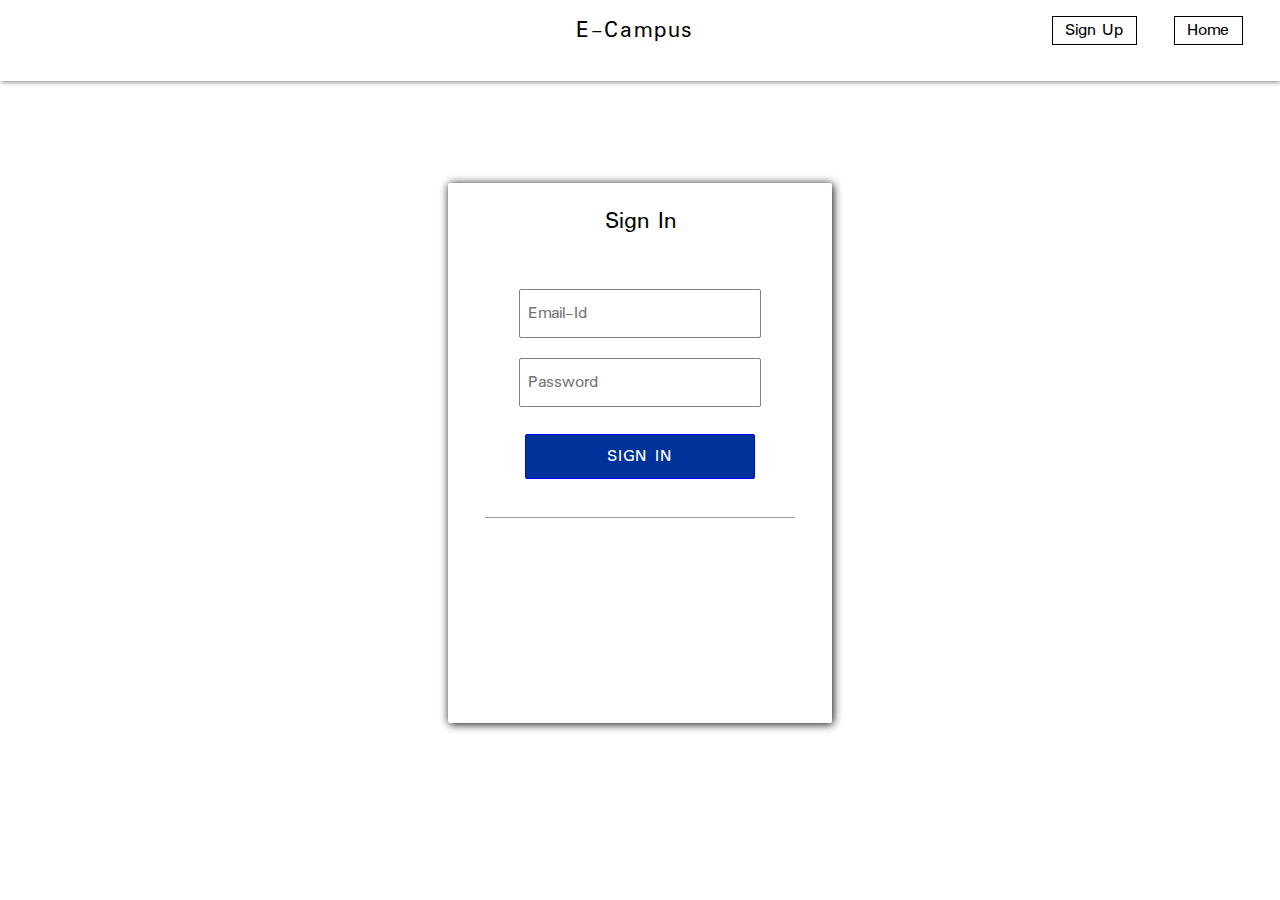
==== app/login.html @ 32e84aff "login page added" ====
<!DOCTYPE html>
<html>
<head>
    <title>Login Page</title>
    <link href="https://fonts.googleapis.com/css?family=Padauk" rel="stylesheet">
    <link rel="stylesheet" type="text/css" href="../css/login.css">
</head>
<body>
    <div class="container">
        <div id="header">
            <h2>E-Campus</h2>
            <ul>
                <li><a href="index.html">Home</a></li>
                <li><a href="signup.html">Sign Up</a></li>
            </ul>
        </div>
        <div id="main">
            <div id="login_div">
                <label id="login_label">Sign In</label>
                <input type="email" name="email" id="email" placeholder="Email-Id">
                <input type="password" name="password" id="password" placeholder="Password">
                <button id="login_button">Sign In</button>
                <hr id="ruler" size="0">
            </div>
        </div>
    </div>
</body>
</html>
---- css/login.css ----
body {
    margin: 0;
    padding: 0;
    font-family: 'Padauk', sans-serif;
    background: url(../images/login_background.jpg);
    overflow-y: hidden;
}

#header {
    width: 100%;
    height: 9vh;
    background-color: white;
    float: left;
    box-shadow: 1px 1px 5px gray;
}

#header ul li {
    float: right;
    margin-right: 3%;
    list-style-type: none;
    border: 1px solid black;
    padding-left: 1%;
    padding-right: 1%;
}

#header ul li a {
    font-size: 18px;
    text-decoration: none;
    color: black;
}

#header h2 {
    //border: 1px solid black;
    float: left;
    margin-left: 45%;
    margin-top: 1%;
    letter-spacing: 2px;
    font-weight: normal;
}

#main {
    width: 100%;
    height: 90vh;
    float: left;
}

#login_div {
    width: 30%;
    display: block;
    margin: auto;
    height: 60vh;
    background-color: white;
    margin-top: 8%;
    opacity: 1;
    text-align: center;
    border-radius: 2px;
    box-shadow: 1px 1px 10px black;
}

#login_label {
    display: block;
    font-size: 25px;
    padding-top: 5%;
    color: black;
    padding-bottom: 8%;
}

#email,#password,#confirm_password {
    display: block;
    margin: auto;
    width: 60%;
    margin-top: 5%;
    height: 5vh;
    font-family: 'Padauk', sans-serif;
    font-size: 18px;
    padding-left: 2%;
    color: black;
    border-radius: 2px;
    border: 1px solid gray;
    outline: 0;
}

#login_button {
    width: 60%;
    height: 5vh;
    margin-top: 7%;
    background-color: #003399;
    color: white;
    border: 1px solid blue;
    font-size: 18px;
    text-transform: uppercase;
    letter-spacing: 1px;
    font-family: 'Padauk', sans-serif;
    border-radius: 2px;
}

#login_button:hover {
    cursor: pointer;
}

#ruler {
    width: 80%;
    margin-top: 10%;
}
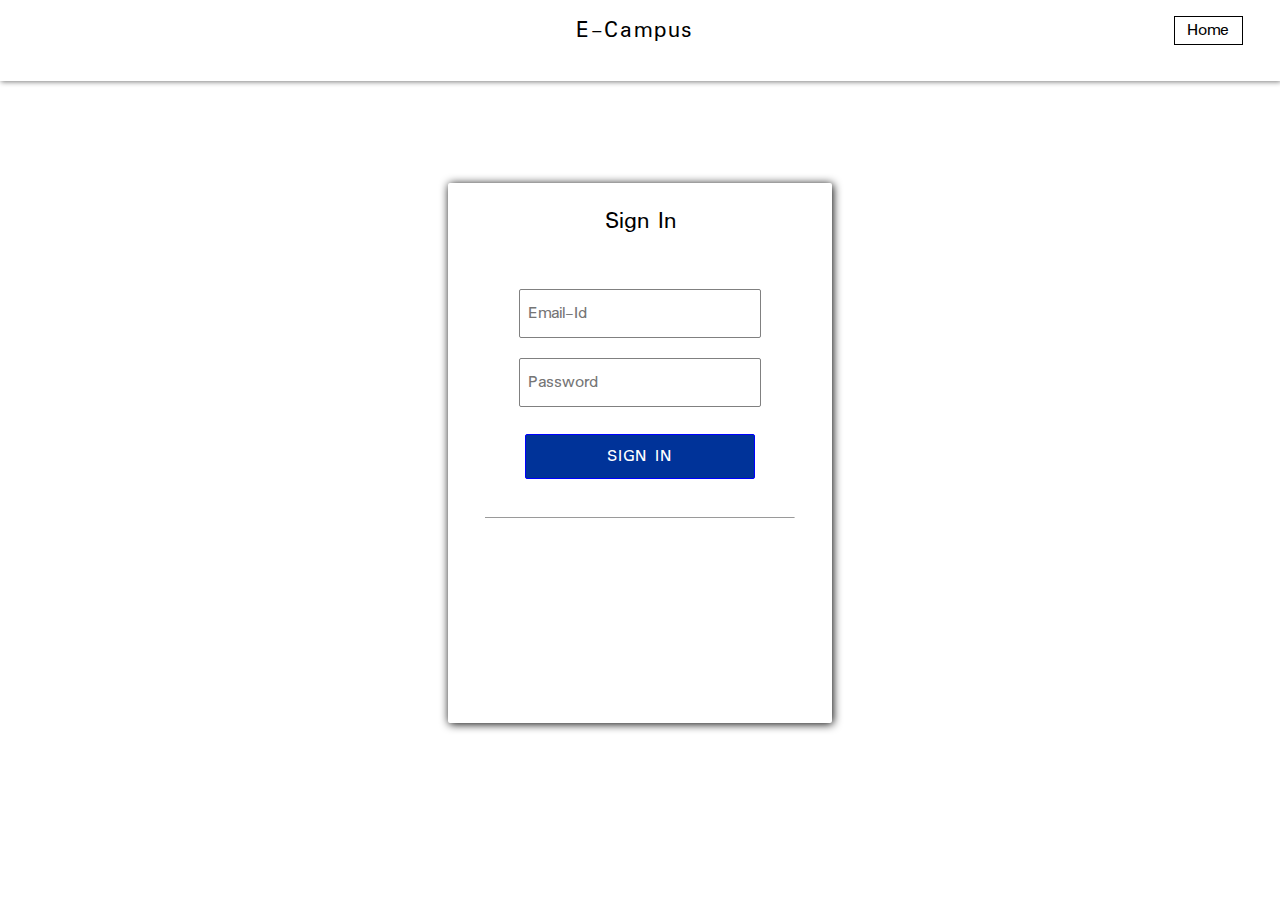
==== commit b58e80af: "index file added" ====
--- a/app/login.html
+++ b/app/login.html
@@ -11,7 +11,6 @@
             <h2>E-Campus</h2>
             <ul>
                 <li><a href="index.html">Home</a></li>
-                <li><a href="signup.html">Sign Up</a></li>
             </ul>
         </div>
         <div id="main">
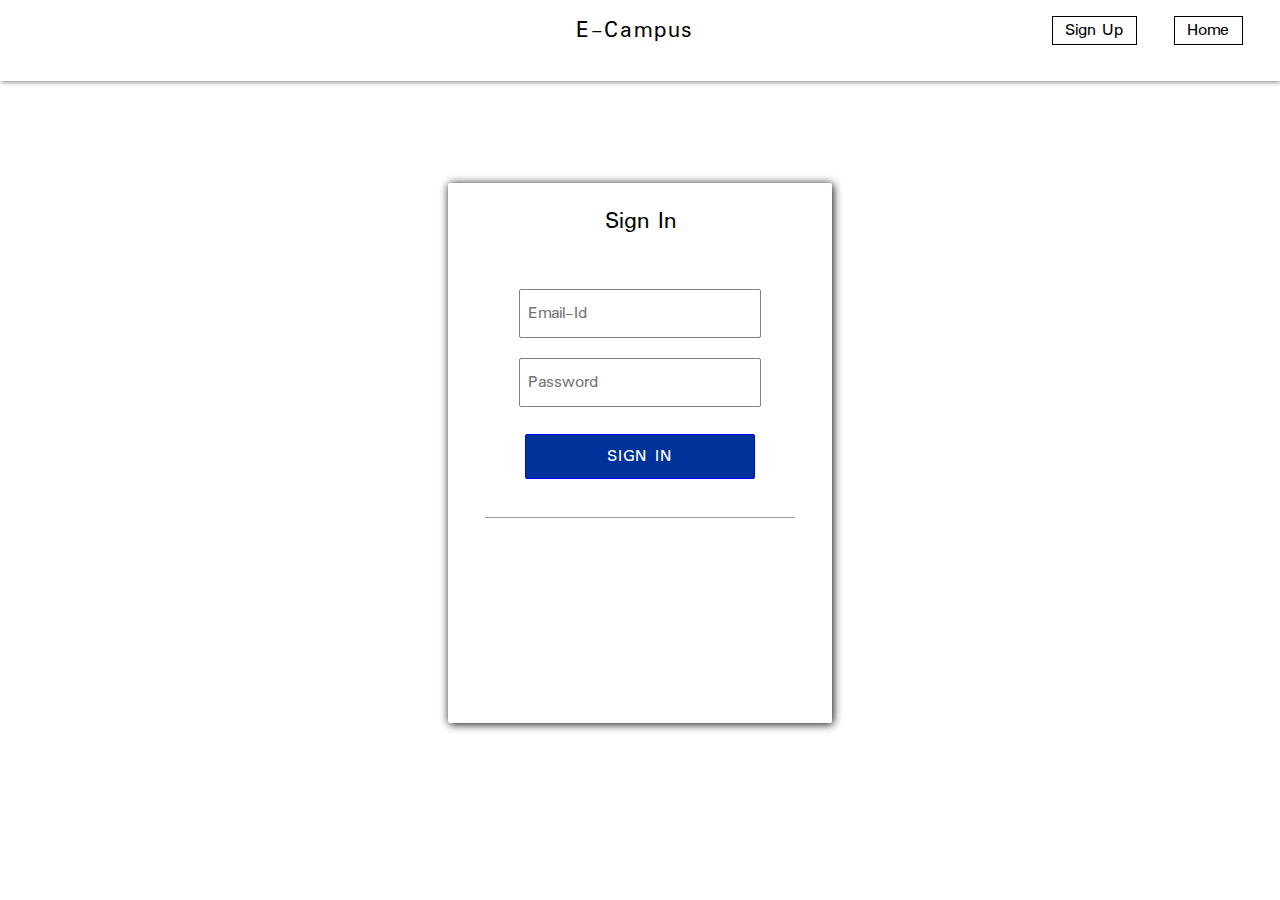
==== commit 5824fbca: "Merge pull request #1 from karandhama/karan" ====
--- a/app/login.html
+++ b/app/login.html
@@ -11,6 +11,7 @@
             <h2>E-Campus</h2>
             <ul>
                 <li><a href="index.html">Home</a></li>
+                <li><a href="signup.html">Sign Up</a></li>
             </ul>
         </div>
         <div id="main">
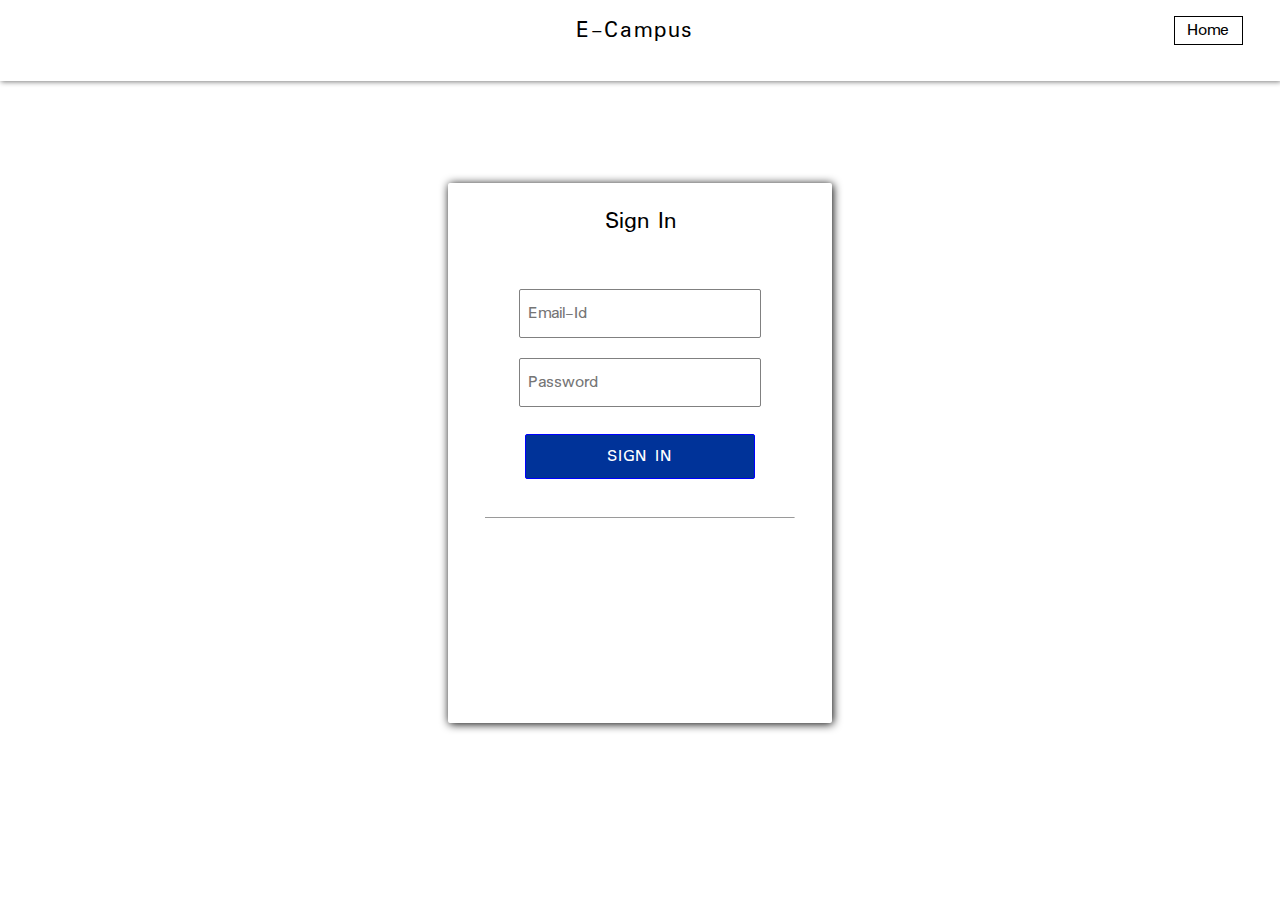
==== commit 4c9f2971: "Merge pull request #2 from karandhama/karan" ====
--- a/app/login.html
+++ b/app/login.html
@@ -11,7 +11,6 @@
             <h2>E-Campus</h2>
             <ul>
                 <li><a href="index.html">Home</a></li>
-                <li><a href="signup.html">Sign Up</a></li>
             </ul>
         </div>
         <div id="main">
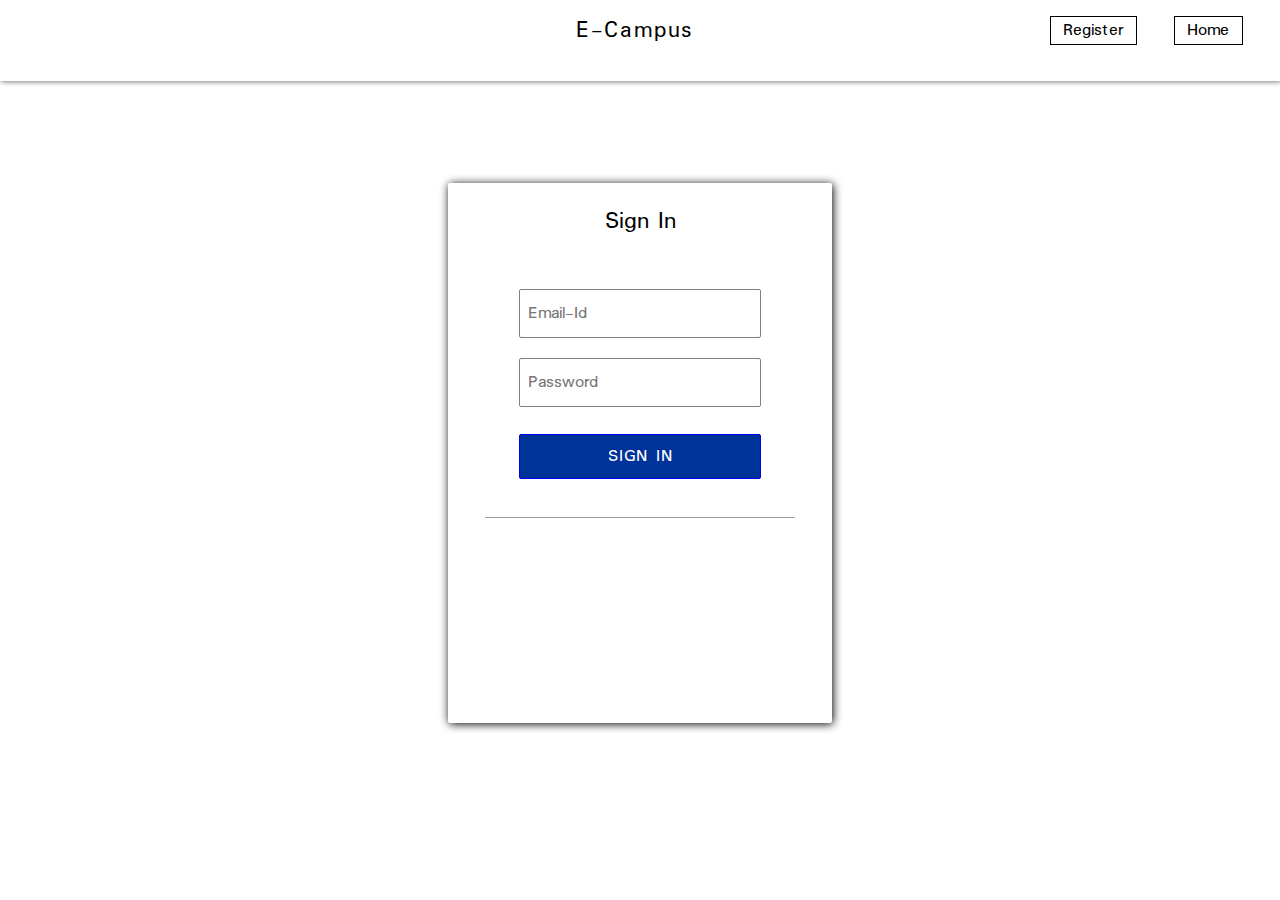
==== commit 5ac8c969: "final submission" ====
--- a/app/login.html
+++ b/app/login.html
@@ -4,6 +4,7 @@
     <title>Login Page</title>
     <link href="https://fonts.googleapis.com/css?family=Padauk" rel="stylesheet">
     <link rel="stylesheet" type="text/css" href="../css/login.css">
+    <script src="https://ajax.googleapis.com/ajax/libs/jquery/2.1.3/jquery.min.js"></script>
 </head>
 <body>
     <div class="container">
@@ -11,6 +12,7 @@
             <h2>E-Campus</h2>
             <ul>
                 <li><a href="index.html">Home</a></li>
+                <li><a href="register.html">Register</a></li>
             </ul>
         </div>
         <div id="main">
@@ -24,4 +26,32 @@
         </div>
     </div>
 </body>
+<script type="text/javascript">
+    $(document).ready(function(){
+        $("#login_button").click(function(){
+            var email = $("#email").val();
+            var password = $("#password").val();
+            if (email!="" && password!="") {
+                $.ajax({
+                    url:"../backend/login.php",
+                    method:"POST",
+                    data:{add:"true",email:email,password:password},
+                    beforeSend: function() {
+                        $("#login_button").html("Loading...");
+                    },
+                    success:function(data) {
+                        setTimeout(function(){
+                            alert(data);
+                            $("#login_button").html("Sign In");
+                            //$(location).attr('href','index.html');
+                        },2000);
+                    },
+                    error: function (error) {
+                        alert(error.status);
+                    }
+                });
+            }
+        });
+    });
+</script>
 </html>--- a/css/login.css
+++ b/css/login.css
@@ -81,7 +81,7 @@
 }
 
 #login_button {
-    width: 60%;
+    width: 63%;
     height: 5vh;
     margin-top: 7%;
     background-color: #003399;
